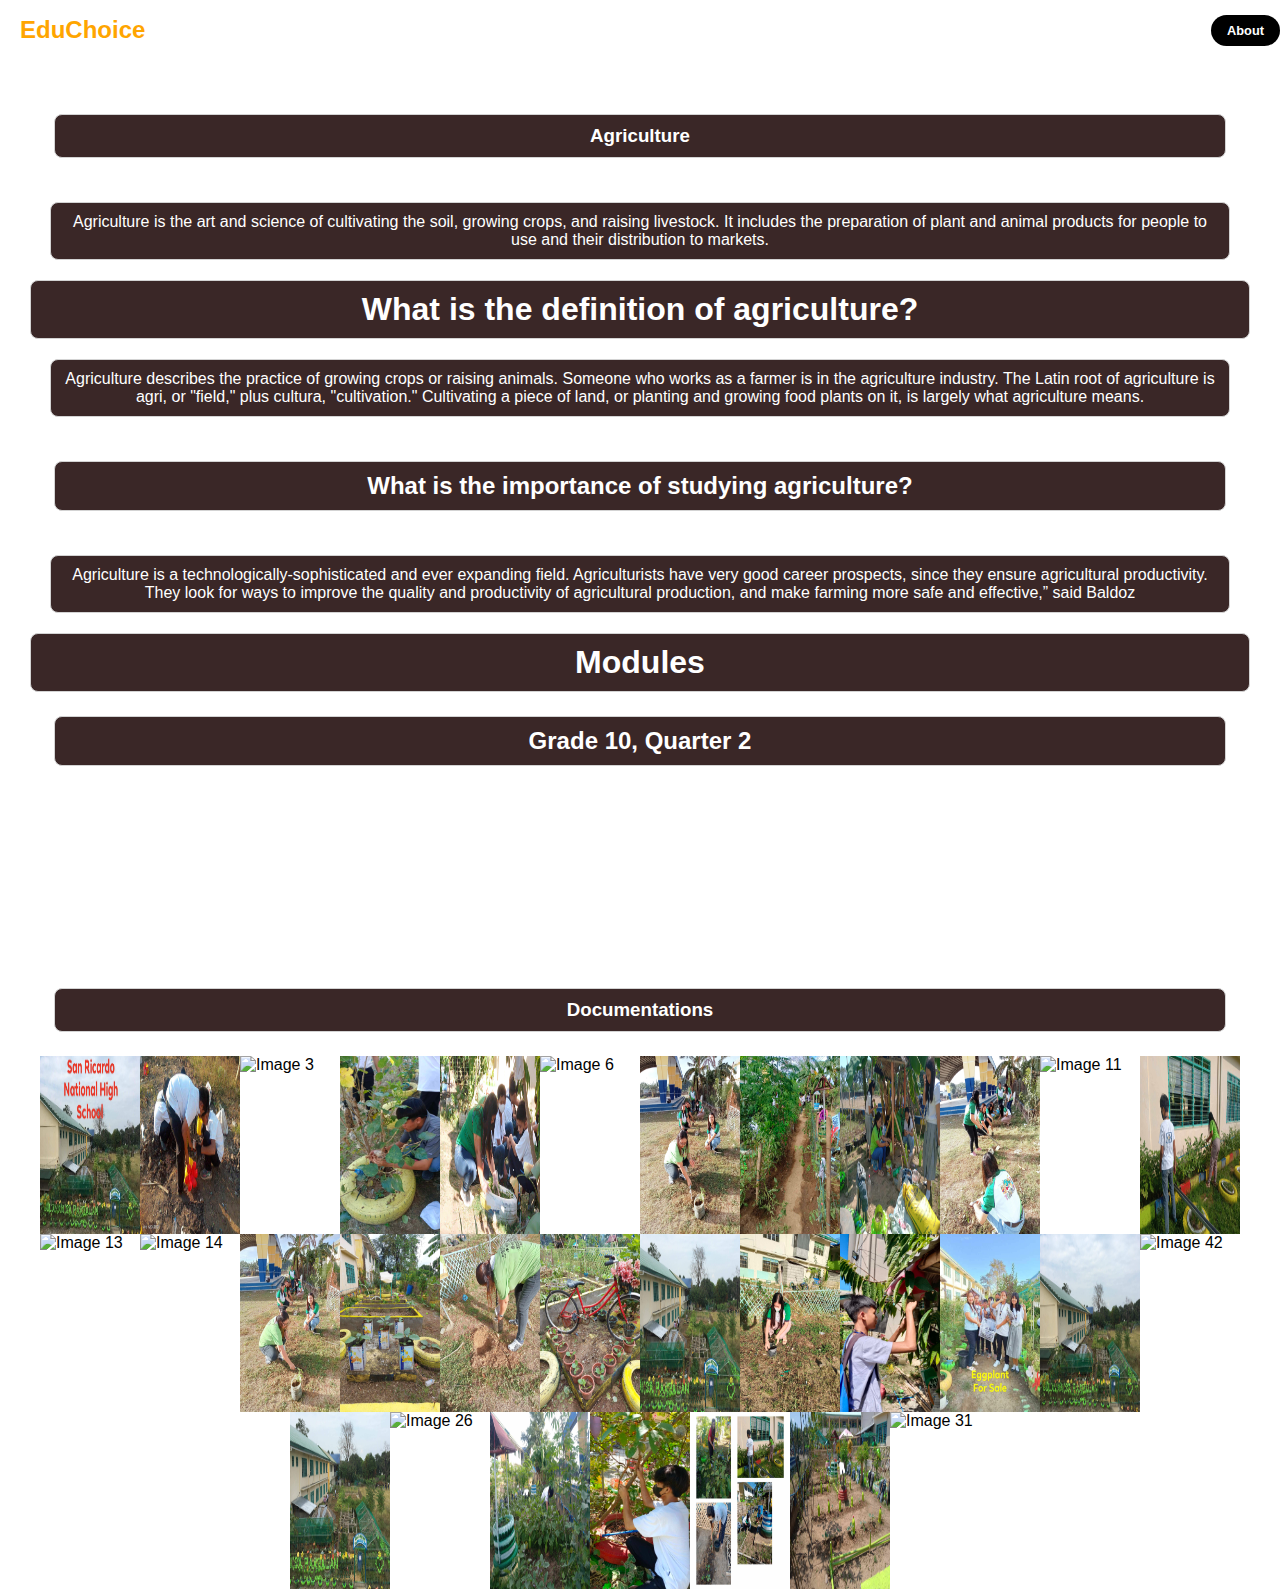
==== agri/agri.html @ 4340ea57 "Add files via upload" ====
<!DOCTYPE html>
<html>

<head>
  <script src="https://cdn.jsdelivr.net/npm/bootstrap@5.0.2/dist/js/bootstrap.bundle.min.js" integrity="sha384-MrcW6ZMFYlzcLA8Nl+NtUVF0sA7MsXsP1UyJoMp4YLEuNSfAP+JcXn/tWtIaxVXM" crossorigin="anonymous"></script>
  <link href="https://cdn.jsdelivr.net/npm/bootstrap@5.0.2/dist/css/bootstrap.min.css" rel="stylesheet" integrity="sha384-EVSTQN3/azprG1Anm3QDgpJLIm9Nao0Yz1ztcQTwFspd3yD65VohhpuuCOmLASjC" crossorigin="anonymous">


  <style>
    body {
      background-image: url('https://img.freepik.com/premium-vector/seedling-growing-step-gardenconcept-global-green-business-growth-profit-development_542898-940.jpg?w=740');
      background-size: cover;
      background-position: center;
    }
  </style>

  
  <meta charset="utf-8">
  <meta http-equiv="X-UA-Compatible" content="EI=edge">
  <meta name="viewport" content="width=device-width, initial-scale=1.0">
  <link rel="stylesheet" href="https://cdnjs.cloudflare.com/ajax/libs/font-awesome/6.2.1/css/all.min.css"
    integrity="sha512-MV7K8+y+gLIBoVD59lQIYicR65iaqukzvf/nwasF0nqhPay5w/9lJmVM2hMDcnK1OnMGCdVK+iQrJ7lzPJQd1w=="
    crossorigin="anonymous"
    referrerpolicy="no-referrer" 
  />   
    <link rel="stylesheet" href="/style.css" />
  <title>Agriculture</title>
</head>
<body>
  <header>
     <div class="navbar">
       <div class="logo"><a href="/index.html">EduChoice</a></div>
       <ul class="links">
         
         <li><a href="/ia/ia.html">Industrial Art</a></li>
         <li><a href="/cook/cook.html">Cookery</a></li>
         <li><a href="/agri/agri.html">Agriculture</a></li>
         <li><a href="/ict/ict.html">ICT</a></li>
       </ul>
     
    <a href="/about/about.html" class="action_btn">About</a>
    <div class="toggle_btn">
      <i class="fa-solid fa-bars"></i>
    </div>

       
       <div class="dropdown_menu">
         <ul>
           <li><a href="/ia/ia.html">Industrial Art</a></li>
           <li><a href="/cook/cook.html">Cookery</a></li>
           <li><a href="/agri/agri.html">Agriculture</a></li>
           <li><a href="/ict/ict.html">ICT</a></li>
           <li><a href="/about/about.html" class="action_btn">About</a></li>
         </ul>
       </div>


    
   </header> 

  <main>
    <section id="home">
    
<h3 class="fw-bold container">Agriculture</h3>
      

<p class=" container">Agriculture is the art and science of cultivating the soil, growing crops, and raising livestock. It includes the preparation of plant and animal products for people to use and their distribution to markets.</p>

<h1 class="fw-bold container">What is the definition of agriculture?</h1>
<p class=" container">Agriculture describes the practice of growing crops or raising animals. Someone who works as a farmer is in the agriculture industry. The Latin root of agriculture is agri, or "field," plus cultura, "cultivation." Cultivating a piece of land, or planting and growing food plants on it, is largely what agriculture means.</p>


<h2 class="fw-bold container">What is the importance of studying agriculture?</h2>

<p class=" container">Agriculture is a technologically-sophisticated and ever expanding field. Agriculturists have very good career prospects, since they ensure agricultural productivity. They look for ways to improve the quality and productivity of agricultural production, and make farming more safe and effective,” said Baldoz</p>
      
      <h1 class="fw-bold text-center container">Modules</h1>

    <h2 class="fw-bold container">Grade 10, Quarter 2</h2>
      <div class="modules">
      <li><a href="10fd q2m1.docx" class="btn btn-dark fw-bold">Module 1</a></li>
      <li><a href="10fd q2m2.docx" class="btn btn-dark fw-bold">Module 2</a></li>
      </div>

      <h3 class="fw-bold container">Documentations</h3>

    <div class="responsive-div">
  <img src="a1.jpeg" alt="Image 1">
  <img src="a2.jpeg" alt="Image 2">
  <img src="a3.jpeg" alt="Image 3">
  <img src="a4.jpeg" alt="Image 4">
  <img src="a5.jpeg" alt="Image 5">
  <img src="a6.jpeg" alt="Image 6">
  <img src="a7.jpeg" alt="Image 7">
  <img src="a8.jpeg" alt="Image 8">
  <img src="a9.jpeg" alt="Image 9">
  <img src="a10.jpeg" alt="Image 10">
  <img src="a11.jpeg" alt="Image 11">
  <img src="a12.jpeg" alt="Image 12">
  <img src="a13.jpeg" alt="Image 13">
  <img src="a14.jpeg" alt="Image 14">
  <img src="a15.jpeg" alt="Image 15">
  <img src="a16.jpeg" alt="Image 16">
  <img src="a17.jpeg" alt="Image 17">
  <img src="a18.jpeg" alt="Image 18">
  <img src="a19.jpeg" alt="Image 19">
  <img src="a20.jpeg" alt="Image 20">
    <img src="a21.jpeg" alt="Image 21">
  <img src="a22.jpeg" alt="Image 22">
  <img src="a23.jpeg" alt="Image 23">
  <img src="a24.jpeg" alt="Image 42">
  <img src="a25.jpeg" alt="Image 25">
  <img src="a26.jpeg" alt="Image 26">
  <img src="a27.jpeg" alt="Image 27">
  <img src="a28.jpeg" alt="Image 28">
  <img src="a29.jpeg" alt="Image 29">
  <img src="a30.jpeg" alt="Image 30">
  <img src="a31.jpeg" alt="Image 31">
    </div> 
      
  </main>

    <script>
    const toggleBtn = document.querySelector('.toggle_btn');
    const toggleBtnIcon = document.querySelector('.toggle_btn i');
    const dropDownMenu = document.querySelector('.dropdown_menu');

    toggleBtn.onclick = function () {
      dropDownMenu.classList.toggle('open');
      const isOpen = dropDownMenu.classList.contains('open');

      toggleBtnIcon.className = isOpen ? 'fas fa-xmark' : 'fas fa-bars';

      // Add this block to show/hide the "About" button in the dropdown menu
      const aboutLink = document.querySelector('.dropdown_menu .action_btn');
      if (isOpen) {
        aboutLink.style.display = 'block';
      } else {
        aboutLink.style.display = 'none';
      }
    };

            var images = document.querySelectorAll('.responsive-div img');
  var activeImage = null;

  images.forEach(function(img) {
    img.addEventListener('click', function() {
      if (activeImage !== this) {
        if (activeImage) {
          activeImage.classList.remove('active');
        }
        this.classList.add('active');
        activeImage = this;
      } else {
        this.classList.remove('active');
        activeImage = null;
      }
    });
  });
    </script>
  
</body>
</html>
---- style.css ----
* {
  margin: 0;
  padding: 0;
  box-sizing: border-box;
  font-family: 'Open Sans', sans-serif;
}

body {
  height: 100vh;
  background-color: #fff;
  /*background-image: url("https://images.rawpixel.com/image_800/cHJpdmF0ZS9sci9pbWFnZXMvd2Vic2l0ZS8yMDI0LTAxL3Jhd3BpeGVsb2ZmaWNlM19zaW1wbGVfbWluaW1hbGlzdF9waG90b19vZl9tb3VudGFpbl9hbmRfbW9vbl9pbl8zNTcwMjM0My1jM2FjLTRlZmItYjgyNS1lMTIwNmYwYTAwNWVfMS5qcGc.jpg");url("https://w0.peakpx.com/wallpaper/700/152/HD-wallpaper-mountains-in-dark-night-background-dark.jpg")*/
  background-size: cover;
    background-position: center;
    background-attachment: fixed;
}

li {
  list-style: none;
}

a {
  text-decoration: none;
  color: #ffffff;
  font-size: 1rem;
    
}

a:hover {
  color: orange;  
}

/*header*/
header {
  position: relative;
 /* padding: 0 2rem;  */
}

.navbar {
  width: 100%;
  height: 60px;
  /* max-width: 1200px; */
  /*margin: 0 auto;*/
  display: flex;
  align-items: center;
  justify-content: space-between;
  
}

.navbar .logo a {
  font-size: 1.5rem;
  font-weight: bold;
  padding: 20px;
}
/*.logo{
  margin-left: 20px;
  
}*/
.toggle_btn{
  padding: 20px;
}

.navbar .links {
  display: flex;
  gap: 2rem;
}

.navbar .toggle_btn {
  color: #fff;
  font-size: 1.5rem;
  cursor: pointer;
  display: none;
}

.action_btn {
  background-color: black;
  color: #fff;
  padding: 0.5rem 1rem;
  border: none;
  outline: none;
  border-radius: 20px;
  font-size: 0.8rem;
  font-weight: bold;
  cursor: pointer;
  transition: scale 0.2 ease;
}

.action_btn:hover {
  scale: 1.05;
  color: #fff;
}

.action_btn:active {
  scale: 0.95;
}

/*DROPDOWN MENU ORIG*/
.dropdown_menu {
  display: none;
  position: absolute;
  right: 2rem;
  top: 60px;
  height: 0;
  width: 300px;
  /* height: 700px; */
  background: rgba(255, 255, 255, 0.1);
 /* border-radius: hidden;
  overflow: hidden;
  transition: height 0.2s cubic-bezier(0.175, 0.885, 0.32, 1.275);


blurred effect */
  border-radius: 10px;
  overflow: hidden;
  transition: height 0.2s cubic-bezier(0.175, 0.885, 0.32, 1.275);
  }


/*DROPDOWN MENU
.dropdown_menu {
  display: none;
  position: absolute;
  right: 2rem;
  top: 60px;
  height: 0;
  width: 300px;
  background: rgba(255, 255, 255, 0.1);
  background-filter: blur(20px);
  border-radius: 10px;
  overflow: hidden;
  transition: height 0.2s cubic-bezier(0.175, 0.885, 0.32, 1.275);
}*/

.dropdown_menu.open {
  height: 240px;
  
  
  
}

.dropdown_menu li {
  padding: 0.4rem;
  display: flex;
  align-items: center;
  justify-content: center; 
  
}

.dropdown_menu .action_btn {
  width: 100%;
  display: flex;
  justify-content: center;
  text-align: center;
}

/*home*/
section#home {
  height: calc(100vh - 60px);
  display: flex;
  flex-direction: column;
  /*align-items: center;
  justify-content: center;
  text-align: center;*/
  /*color: #fff;*/
  margin-top: 100px;
  margin: 30px;
}
#home h1 {
  /*font-size: 2rem;*/
  text-align: center;
  /* margin: 1.5rem; */
  color: white;
  background: rgba(24, 1, 1, 0.850);  
}

h2{
  /*color: darkgray;*/
  margin: 1.5rem;
  text-height: 1.5rem;
  color: white;
  background: rgba(24, 1, 1, 0.850);
  text-align: center;

}

h3{
  /*color: darkgray;*/
  margin: 1.5rem;
  text-height: 1.5rem;
  color: white;
  background: rgba(24, 1, 1, 0.850);
  text-align: center;

}
p{
  /*color: darkgray;*/
  margin: 20px;
  color: white;
  /* font-weight: bold; */
  background: rgba(24, 1, 1, 0.850);
  text-align: center;
}

.container {
    border: 1px solid lightgray;
    padding: 10px;
    /* background: lightgray; */
    /* border-lenght: auto; */
    border-radius: .5rem;
}

.container h1,
.container h2,
.container h3,
.container p {
    /* color: black; */
    /* text-align: center; */
}

/*RESPONSIVE DESIGN*/
@media(max-width: 992px){
  .navbar .links,
  .navbar .action_btn {
    display: none;
  }

  .navbar .toggle_btn {
    display: block;
  }

  .dropdown_menu {
    display: block;

    backdrop-filter: blur(20px);

    li{
  font-weight: bold;
}

.navbar-cook{
  background-color: #a65329;
  width: 100vw;
  
}
.link-cook{
  color: black;
}
  }
  
}

@media(max-width: 576px) {
  .dropdown_menu {
    left: 2rem;
    width: unset;
    
    backdrop-filter: blur(20px);
    /* height: 30vh; */
    
  }
li{
  font-weight: bold;
  /* margin: none; */
}

.navbar-cook{
  background-color: #a65329;
  width: 100vw;
  
}
.navbar{

}
.link-cook{
  color: black;
}
}


/*.blur-background {
  filter: blur(5px); /* Adjust the blur amount as needed 
}*/


/*.dropdown_menu ul li a {
  border: 1px solid orange;
  border-radius: 20px;
  /*padding: 10px;
  /*margin: 10px;
  display: flex;
  align-items: center;
  justify-content: center;
  text-align: center;
  
}
*/
/*.container {
  display: flex;
  justify-content: center;
}*/


.responsive-div {
      display: flex;
      flex-wrap: wrap;
      justify-content: center;
    }
    .responsive-div img {
      max-width: 100%;
      height: auto;
      width: 100px;
      transition: all 0.5s ease;
    }
    .responsive-div img.active {
      width: 400px;
    }


.disclaimer {
  /* background-color: lightgray; */
  padding: 20px;
  margin-bottom: 40px;
  margin-top: 80px;
  text-align: center;
  color: white;
}

.modules {
  border: 1px solid darkblue;
  border-color: transparent;
  border-radius: 20px;
  padding: 10px;
  margin: 50px;
  text-align: center;
  
}

/*Cookery*/
.navbar-cook{
  background-color: #a65329;
  /* width: 100vw; */

}

li{
  margin-bottom: .5rem;
}
.links{
  display: flex;
  /* outline: auto; */
  height: 100%;
  align-items: center;
}
.logo{
  display: flex;
  height: 100%;
  /* outline: auto; */
  align-items: center;
  margin-top: none;
}
.dropdown_menu > ul{
  margin: none;
}
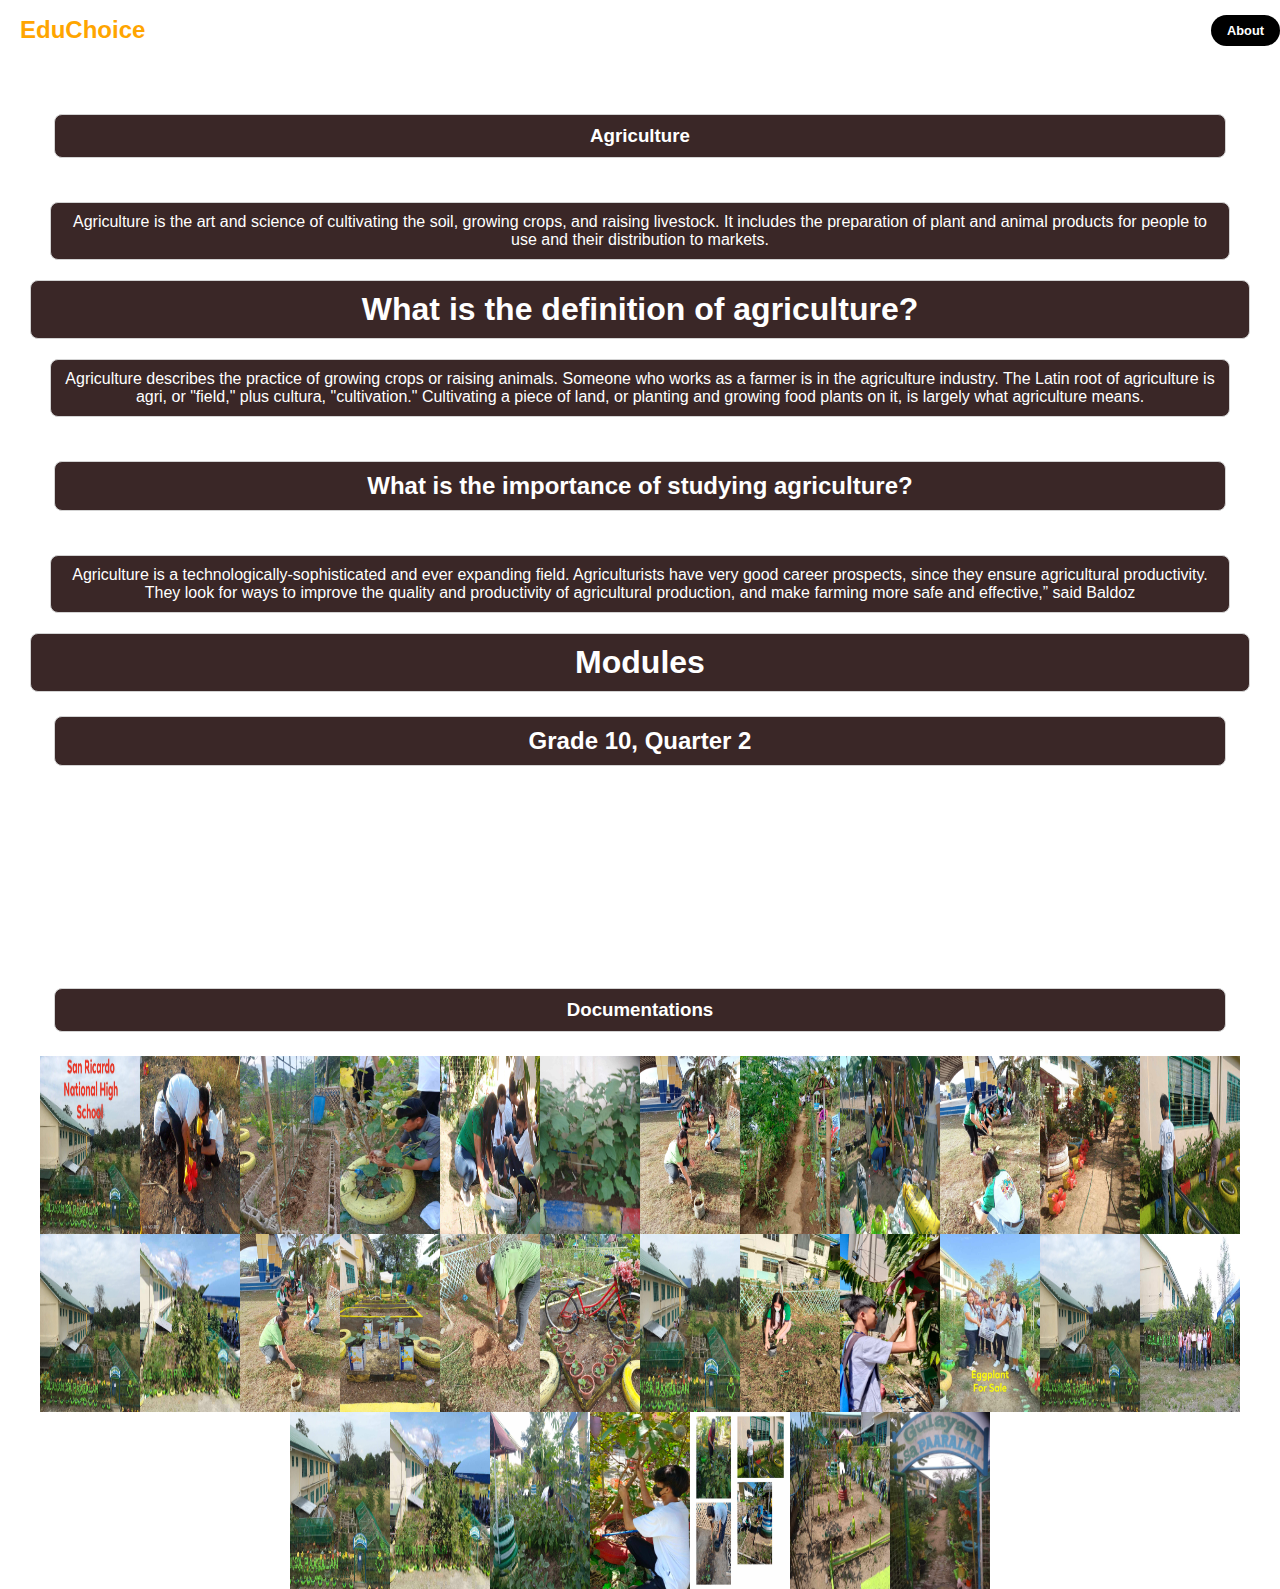
==== commit bec4e111: "Update agri.html" ====
--- a/agri/agri.html
+++ b/agri/agri.html
@@ -8,7 +8,7 @@
 
   <style>
     body {
-      background-image: url('https://img.freepik.com/premium-vector/seedling-growing-step-gardenconcept-global-green-business-growth-profit-development_542898-940.jpg?w=740');
+      background-image: url('https://images.pexels.com/photos/4040851/pexels-photo-4040851.jpeg?auto=compress&cs=tinysrgb&w=1260&h=750&dpr=1');
       background-size: cover;
       background-position: center;
     }
@@ -160,4 +160,4 @@
     </script>
   
 </body>
-</html>+</html>
